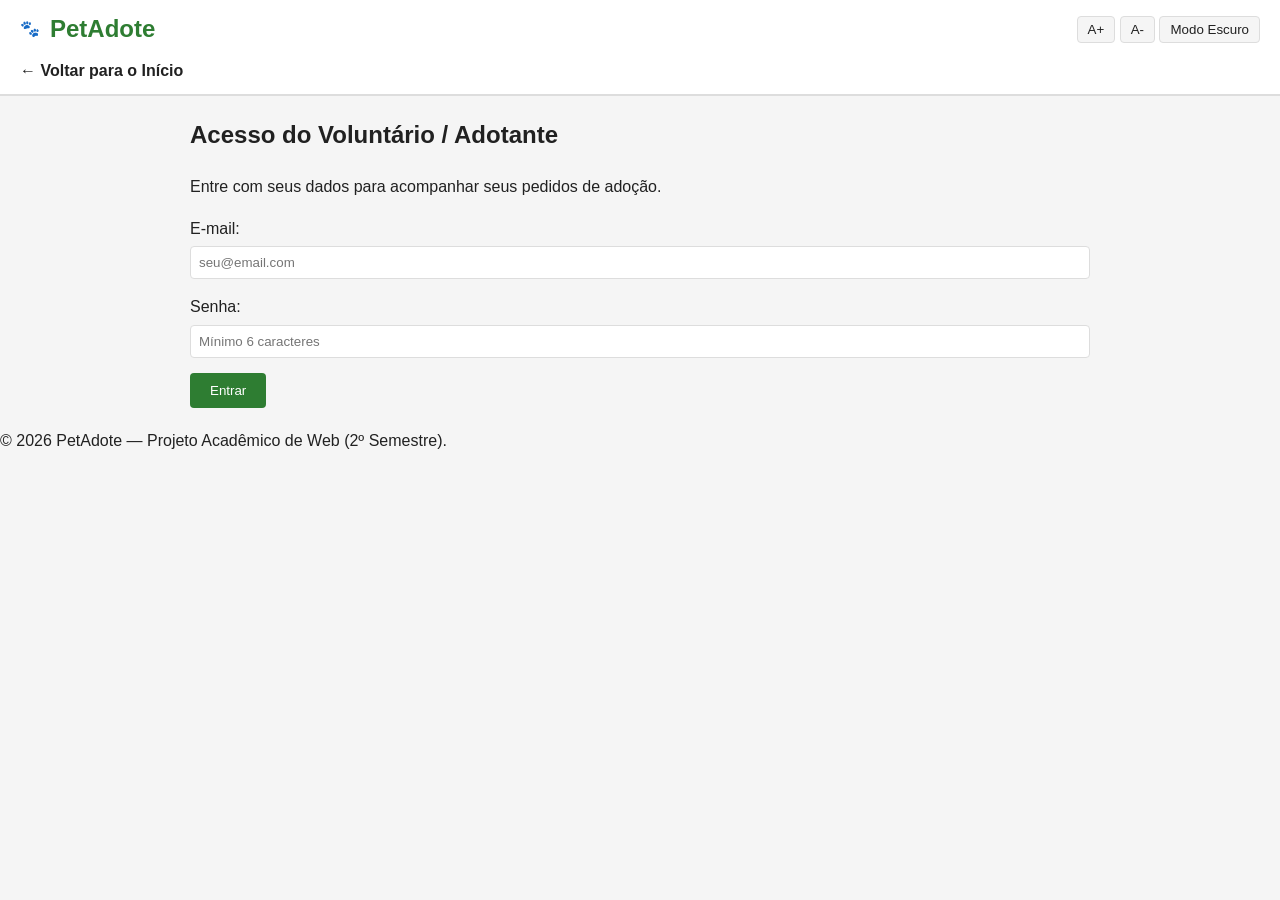
==== login.html @ b5b00cac "Create login.html" ====
<!DOCTYPE html>
<html lang="pt-BR">
<head>
  <meta charset="UTF-8">
  <meta name="viewport" content="width=device-width, initial-scale=1.0">
  <title>Login - PetAdote</title>
  <link rel="stylesheet" href="style.css">
</head>
<body>
  <header>
    <div class="header-container">
      <div class="logo">
        <span>🐾</span>
        <h1>PetAdote</h1>
      </div>

      <div class="acessibilidade">
        <button id="btn-aumentar" title="Aumentar fonte">A+</button>
        <button id="btn-diminuir" title="Diminuir fonte">A-</button>
        <button id="btn-tema"> Modo Escuro</button>
      </div>
    </div>

    <nav>
      <ul>
        <li><a href="index.html">← Voltar para o Início</a></li>
      </ul>
    </nav>
  </header>

  <main>
    <section class="secao-login">
      <h2>Acesso do Voluntário / Adotante</h2>
      <p>Entre com seus dados para acompanhar seus pedidos de adoção.</p>

      <form id="form-login">
        <div class="campo">
          <label for="login-email">E-mail:</label>
          <input type="email" id="login-email" required placeholder="seu@email.com">
        </div>

        <div class="campo">
          <label for="login-senha">Senha:</label>
          <input type="password" id="login-senha" required minlength="6" placeholder="Mínimo 6 caracteres">
        </div>

        <button type="submit" class="btn-enviar">Entrar</button>
      </form>

      <p id="mensagem-login" class="feedback-login" aria-live="polite"></p>
    </section>
  </main>

  <footer>
    <p>&copy; 2026 PetAdote — Projeto Acadêmico de Web (2º Semestre).</p>
  </footer>

  <script src="script.js"></script>
</body>
</html>
---- style.css ----
/* VARIÁVEIS DE CORES */
:root {
    --bg-pagina: #F5F5F5;
    --bg-card: #FFFFFF;
    --cor-texto: #212121;
    --cor-primaria: #2E7D32;
    --cor-secundaria: #E65100;
    --cor-borda: #DDD;
    --tamanho-fonte: 16px;
  }
  
  /* TEMA ESCURO */
  body.dark-mode {
    --bg-pagina: #121212;
    --bg-card: #1E1E1E;
    --cor-texto: #FFFFFF;
    --cor-primaria: #4CAF50;
    --cor-secundaria: #FF9800;
    --cor-borda: #333;
  }
  
  /* ESTILOS GERAIS */
  html {
    font-size: var(--tamanho-fonte);
  }
  
  body {
    margin: 0;
    font-family: Arial, sans-serif;
    background-color: var(--bg-pagina);
    color: var(--cor-texto);
    line-height: 1.6;
  }
  
  /* CABEÇALHO E NAV */
  header {
    background-color: var(--bg-card);
    border-bottom: 2px solid var(--cor-borda);
    padding: 10px 20px;
  }
  
  .header-container {
    display: flex;
    justify-content: space-between;
    align-items: center;
  }
  
  .logo {
    display: flex;
    align-items: center;
    gap: 10px;
  }
  
  .logo h1 {
    margin: 0;
    font-size: 1.5rem;
    color: var(--cor-primaria);
  }
  
  .acessibilidade button {
    padding: 5px 10px;
    cursor: pointer;
    background-color: var(--bg-pagina);
    color: var(--cor-texto);
    border: 1px solid var(--cor-borda);
    border-radius: 4px;
  }
  
  nav {
    display: flex;
    justify-content: space-between;
    align-items: center;
    margin-top: 10px;
  }
  
  nav ul {
    list-style: none;
    display: flex;
    gap: 15px;
    padding: 0;
    margin: 0;
  }
  
  nav a {
    text-decoration: none;
    color: var(--cor-texto);
    font-weight: bold;
  }
  
  .busca-box input {
    padding: 6px;
    border: 1px solid var(--cor-borda);
    border-radius: 4px;
  }
  
  /* CONTEÚDO PRINCIPAL */
  main {
    max-width: 900px;
    margin: 20px auto;
    padding: 0 15px;
  }
  
  /* CARROSSEL */
  .secao-carrossel {
    text-align: center;
  }
  
  .carrossel img {
    width: 100%;
    max-height: 350px;
    object-fit: cover;
    border-radius: 8px;
  }
  
  .controles-carrossel {
    margin-top: 8px;
  }
  
  .controles-carrossel button {
    padding: 8px 15px;
    background-color: var(--cor-primaria);
    color: white;
    border: none;
    border-radius: 4px;
    cursor: pointer;
  }
  
  /* GRID DE PETS (CARDS) */
  .grid-pets {
    display: flex;
    gap: 20px;
    flex-wrap: wrap;
  }
  
  .card-pet {
    background-color: var(--bg-card);
    border: 1px solid var(--cor-borda);
    border-radius: 8px;
    width: 270px;
    overflow: hidden;
  }
  
  .card-pet img {
    width: 100%;
    height: 180px;
    object-fit: cover;
  }
  
  .card-conteudo {
    padding: 15px;
  }
  
  .tag {
    background-color: var(--cor-secundaria);
    color: white;
    padding: 2px 8px;
    font-size: 0.8rem;
    border-radius: 4px;
  }
  
  .btn-adotar {
    display: block;
    text-align: center;
    background-color: var(--cor-primaria);
    color: white;
    text-decoration: none;
    padding: 8px;
    border-radius: 4px;
    margin-top: 10px;
  }
  
  /* FORMULÁRIO */
  .secao-contato {
    background-color: var(--bg-card);
    padding: 20px;
    border-radius: 8px;
    border: 1px solid var(--cor-borda);
    margin-top: 30px;
  }
  
  .campo {
    margin-bottom: 15px;
  }
  
  .campo label {
    display: block;
    margin-bottom: 5px;
  }
  
  .campo input, .campo textarea {
    width: 100%;
    padding: 8px;
    box-sizing: border-box;
    border: 1px solid var(--cor-borda);
    border-radius: 4px;
  }
  
  .btn-enviar {
    background-color: var(--cor-primaria);
    color: white;
    border: none;
    padding: 10px 20px;
    border-radius: 4px;
    cursor: pointer;
  }
  
#rodape
  footer {
    text-align: center;
    padding: 15px;
    background-color: var(--bg-card);
    border-top: 1px solid var(--cor-borda);
    margin-top: 30px;
  }
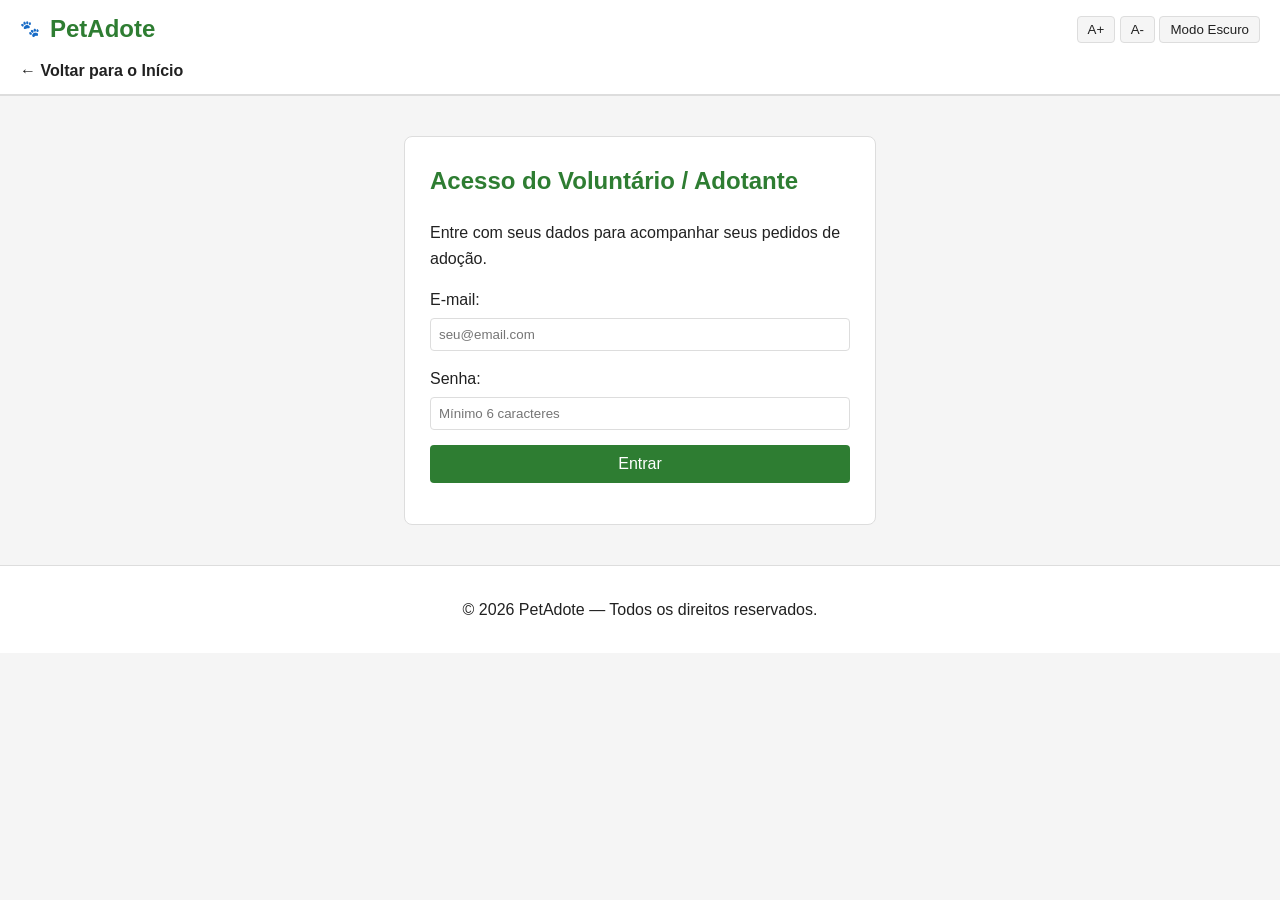
==== commit ca54b36a: "Update login.html" ====
--- a/login.html
+++ b/login.html
@@ -50,9 +50,8 @@
       <p id="mensagem-login" class="feedback-login" aria-live="polite"></p>
     </section>
   </main>
-
   <footer>
-    <p>&copy; 2026 PetAdote — Projeto Acadêmico de Web (2º Semestre).</p>
+    <p>&copy; 2026 PetAdote — Todos os direitos reservados.</p>
   </footer>
 
   <script src="script.js"></script>
--- a/style.css
+++ b/style.css
@@ -1,4 +1,4 @@
-/* VARIÁVEIS DE CORES */
+/*cores var*/
 :root {
     --bg-pagina: #F5F5F5;
     --bg-card: #FFFFFF;
@@ -9,7 +9,7 @@
     --tamanho-fonte: 16px;
   }
   
-  /* TEMA ESCURO */
+/*Tema*/
   body.dark-mode {
     --bg-pagina: #121212;
     --bg-card: #1E1E1E;
@@ -19,7 +19,7 @@
     --cor-borda: #333;
   }
   
-  /* ESTILOS GERAIS */
+/*estilo*/
   html {
     font-size: var(--tamanho-fonte);
   }
@@ -32,7 +32,7 @@
     line-height: 1.6;
   }
   
-  /* CABEÇALHO E NAV */
+/*nav e cabeçalho*/
   header {
     background-color: var(--bg-card);
     border-bottom: 2px solid var(--cor-borda);
@@ -93,14 +93,14 @@
     border-radius: 4px;
   }
   
-  /* CONTEÚDO PRINCIPAL */
+/*principal*/
   main {
     max-width: 900px;
     margin: 20px auto;
     padding: 0 15px;
   }
   
-  /* CARROSSEL */
+/*carrosel*/
   .secao-carrossel {
     text-align: center;
   }
@@ -125,7 +125,7 @@
     cursor: pointer;
   }
   
-  /* GRID DE PETS (CARDS) */
+/*gridpets*/
   .grid-pets {
     display: flex;
     gap: 20px;
@@ -169,7 +169,7 @@
     margin-top: 10px;
   }
   
-  /* FORMULÁRIO */
+#formulario
   .secao-contato {
     background-color: var(--bg-card);
     padding: 20px;
@@ -204,11 +204,38 @@
     cursor: pointer;
   }
   
-#rodape
+/*rodape*/
   footer {
     text-align: center;
     padding: 15px;
     background-color: var(--bg-card);
     border-top: 1px solid var(--cor-borda);
     margin-top: 30px;
-  }+  }
+
+/*login*/
+.secao-login {
+    max-width: 420px;
+    margin: 40px auto;
+    background-color: var(--bg-card);
+    padding: 25px;
+    border-radius: 8px;
+    border: 1px solid var(--cor-borda);
+  }
+  
+  .secao-login h2 {
+    margin-top: 0;
+    color: var(--cor-primaria);
+  }
+  
+  .secao-login .btn-enviar {
+    width: 100%;
+    font-size: 1rem;
+  }
+  
+  .feedback-login {
+    margin-top: 15px;
+    font-weight: bold;
+    color: var(--cor-primaria);
+    text-align: center;
+  }
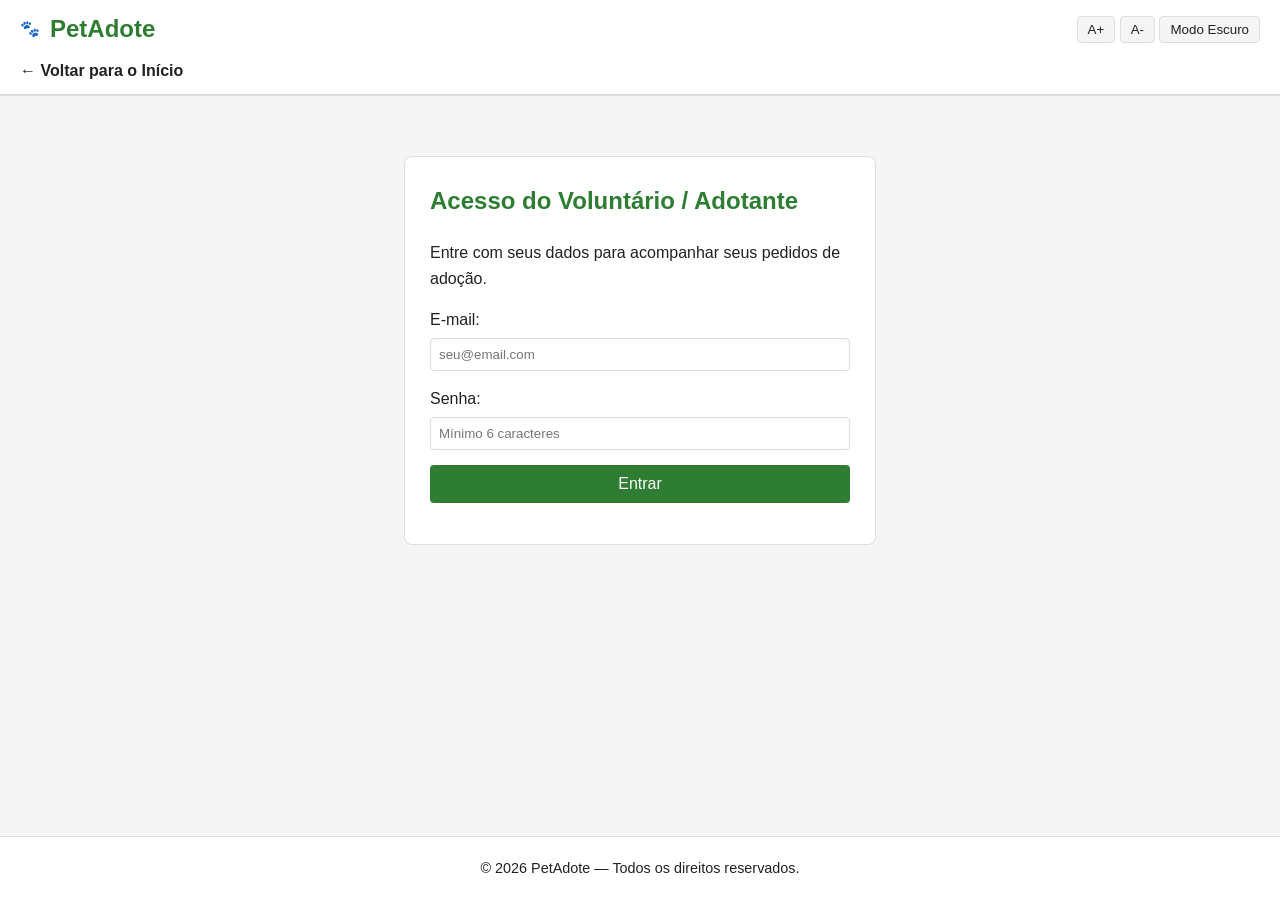
==== commit 140441f5: "Add files via upload" ====
--- a/login.html
+++ b/login.html
@@ -1,59 +1,59 @@
-<!DOCTYPE html>
-<html lang="pt-BR">
-<head>
-  <meta charset="UTF-8">
-  <meta name="viewport" content="width=device-width, initial-scale=1.0">
-  <title>Login - PetAdote</title>
-  <link rel="stylesheet" href="style.css">
-</head>
-<body>
-  <header>
-    <div class="header-container">
-      <div class="logo">
-        <span>🐾</span>
-        <h1>PetAdote</h1>
-      </div>
-
-      <div class="acessibilidade">
-        <button id="btn-aumentar" title="Aumentar fonte">A+</button>
-        <button id="btn-diminuir" title="Diminuir fonte">A-</button>
-        <button id="btn-tema"> Modo Escuro</button>
-      </div>
-    </div>
-
-    <nav>
-      <ul>
-        <li><a href="index.html">← Voltar para o Início</a></li>
-      </ul>
-    </nav>
-  </header>
-
-  <main>
-    <section class="secao-login">
-      <h2>Acesso do Voluntário / Adotante</h2>
-      <p>Entre com seus dados para acompanhar seus pedidos de adoção.</p>
-
-      <form id="form-login">
-        <div class="campo">
-          <label for="login-email">E-mail:</label>
-          <input type="email" id="login-email" required placeholder="seu@email.com">
-        </div>
-
-        <div class="campo">
-          <label for="login-senha">Senha:</label>
-          <input type="password" id="login-senha" required minlength="6" placeholder="Mínimo 6 caracteres">
-        </div>
-
-        <button type="submit" class="btn-enviar">Entrar</button>
-      </form>
-
-      <p id="mensagem-login" class="feedback-login" aria-live="polite"></p>
-    </section>
-  </main>
-  <footer>
-    <p>&copy; 2026 PetAdote — Todos os direitos reservados.</p>
-  </footer>
-
-  <script src="script.js"></script>
-</body>
-</html>
+<!DOCTYPE html>
+<html lang="pt-BR">
+<head>
+  <meta charset="UTF-8">
+  <meta name="viewport" content="width=device-width, initial-scale=1.0">
+  <title>Login - PetAdote</title>
+  <link rel="stylesheet" href="style.css">
+</head>
+<body>
+  <header>
+    <div class="header-container">
+      <div class="logo">
+        <span>🐾</span>
+        <h1>PetAdote</h1>
+      </div>
+
+      <div class="acessibilidade">
+        <button id="btn-aumentar" title="Aumentar fonte">A+</button>
+        <button id="btn-diminuir" title="Diminuir fonte">A-</button>
+        <button id="btn-tema"> Modo Escuro</button>
+      </div>
+    </div>
+
+    <nav>
+      <ul>
+        <li><a href="index.html">← Voltar para o Início</a></li>
+      </ul>
+    </nav>
+  </header>
+
+  <main>
+    <section class="secao-login">
+      <h2>Acesso do Voluntário / Adotante</h2>
+      <p>Entre com seus dados para acompanhar seus pedidos de adoção.</p>
+
+      <form id="form-login">
+        <div class="campo">
+          <label for="login-email">E-mail:</label>
+          <input type="email" id="login-email" required placeholder="seu@email.com">
+        </div>
+
+        <div class="campo">
+          <label for="login-senha">Senha:</label>
+          <input type="password" id="login-senha" required minlength="6" placeholder="Mínimo 6 caracteres">
+        </div>
+
+        <button type="submit" class="btn-enviar">Entrar</button>
+      </form>
+
+      <p id="mensagem-login" class="feedback-login" aria-live="polite"></p>
+    </section>
+  </main>
+  <footer>
+    <p>&copy; 2026 PetAdote — Todos os direitos reservados.</p>
+  </footer>
+
+  <script src="script.js"></script>
+</body>
+</html>
--- a/style.css
+++ b/style.css
@@ -239,3 +239,40 @@
     color: var(--cor-primaria);
     text-align: center;
   }
+
+/*Rodape final tela*/
+body {
+  margin: 0;
+  font-family: Arial, sans-serif;
+  background-color: var(--bg-pagina);
+  color: var(--cor-texto);
+  line-height: 1.6;
+  min-height: 100vh;
+  display: flex;
+  flex-direction: column;
+}
+
+main {
+  max-width: 900px;
+  width: 100%;
+  margin: 20px auto;
+  padding: 0 15px;
+  box-sizing: border-box;
+  flex: 1;
+}
+
+/*largura rodape*/
+footer {
+  width: 100%;
+  box-sizing: border-box;
+  text-align: center;
+  padding: 20px 15px;
+  background-color: var(--bg-card);
+  border-top: 1px solid var(--cor-borda);
+  margin-top: 40px;
+  font-size: 0.9rem;
+}
+
+footer p {
+  margin: 0;
+}
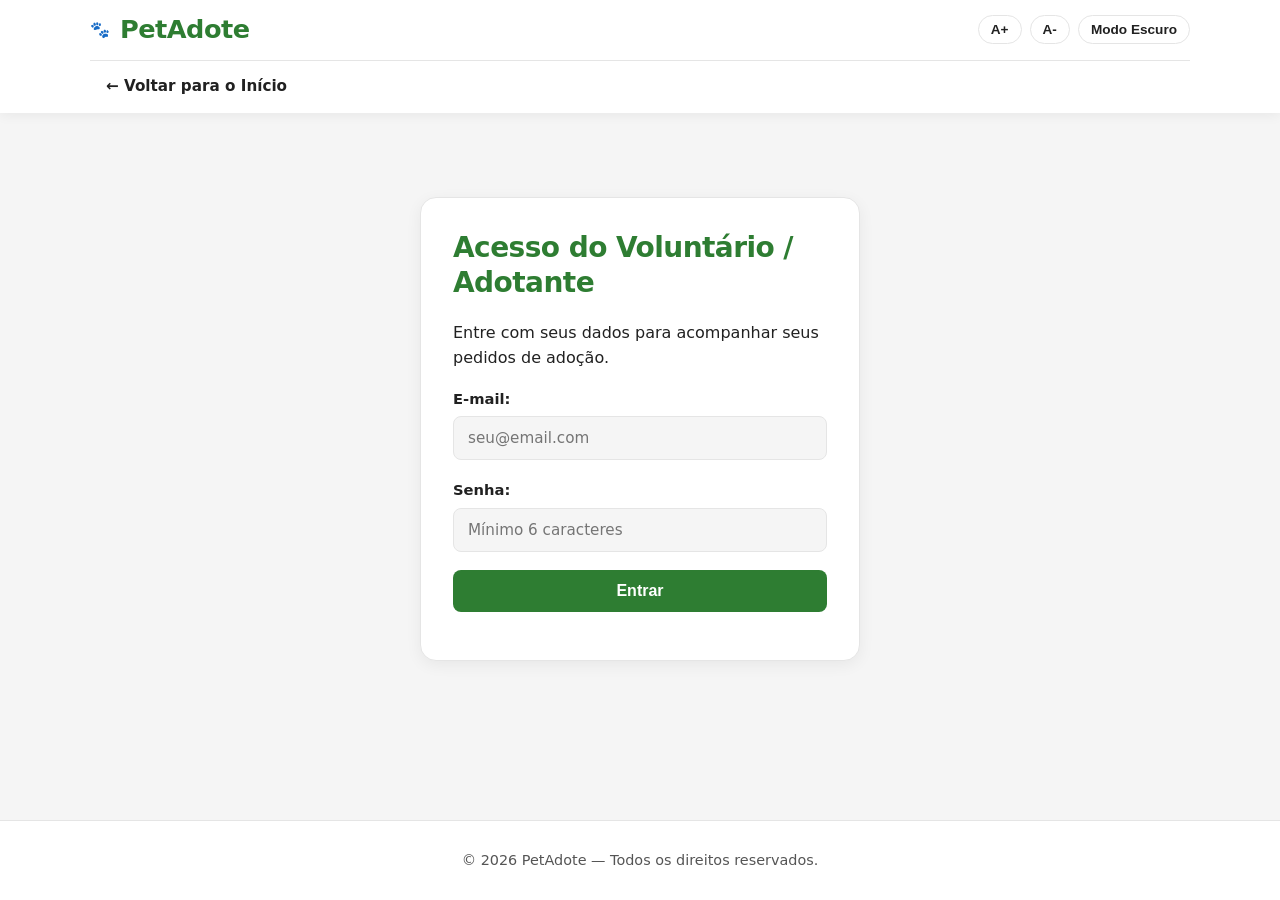
==== commit a80d4769: "Update login.html" ====
--- a/login.html
+++ b/login.html
@@ -3,7 +3,7 @@
 <head>
   <meta charset="UTF-8">
   <meta name="viewport" content="width=device-width, initial-scale=1.0">
-  <title>Login - PetAdote</title>
+  <title>🐾 Login - PetAdote</title>
   <link rel="stylesheet" href="style.css">
 </head>
 <body>
@@ -56,4 +56,4 @@
 
   <script src="script.js"></script>
 </body>
-</html>+</html>
--- a/style.css
+++ b/style.css
@@ -1,48 +1,87 @@
-/*cores var*/
-:root {
+/* var */
+   :root {
     --bg-pagina: #F5F5F5;
     --bg-card: #FFFFFF;
     --cor-texto: #212121;
+    --cor-texto-suave: #555555;
     --cor-primaria: #2E7D32;
+    --cor-primaria-hover: #1B5E20;
     --cor-secundaria: #E65100;
-    --cor-borda: #DDD;
+    --cor-borda: #E5E5E5;
+    --sombra-header: 0 2px 12px rgba(0, 0, 0, 0.06);
+    --sombra-card: 0 4px 16px rgba(0, 0, 0, 0.06);
+    --sombra-hover: 0 10px 24px rgba(0, 0, 0, 0.12);
     --tamanho-fonte: 16px;
   }
   
-/*Tema*/
   body.dark-mode {
     --bg-pagina: #121212;
     --bg-card: #1E1E1E;
     --cor-texto: #FFFFFF;
+    --cor-texto-suave: #BDBDBD;
     --cor-primaria: #4CAF50;
+    --cor-primaria-hover: #388E3C;
     --cor-secundaria: #FF9800;
-    --cor-borda: #333;
-  }
-  
-/*estilo*/
+    --cor-borda: #2E2E2E;
+    --sombra-header: 0 2px 12px rgba(0, 0, 0, 0.45);
+    --sombra-card: 0 4px 16px rgba(0, 0, 0, 0.35);
+    --sombra-hover: 0 10px 24px rgba(0, 0, 0, 0.55);
+  }
+  
+/*reset e tipografia*/
+  * {
+    box-sizing: border-box;
+  }
+  
   html {
     font-size: var(--tamanho-fonte);
+    scroll-behavior: smooth;
   }
   
   body {
     margin: 0;
-    font-family: Arial, sans-serif;
+    font-family: 'Segoe UI', system-ui, -apple-system, Roboto, Arial, sans-serif;
     background-color: var(--bg-pagina);
     color: var(--cor-texto);
     line-height: 1.6;
-  }
-  
-/*nav e cabeçalho*/
+    min-height: 100vh;
+    display: flex;
+    flex-direction: column;
+    -webkit-font-smoothing: antialiased;
+    transition: background-color 0.25s ease, color 0.25s ease;
+  }
+  
+  h1, h2, h3 {
+    letter-spacing: -0.02em;
+    line-height: 1.25;
+  }
+  
+  a:focus-visible,
+  button:focus-visible,
+  input:focus-visible,
+  textarea:focus-visible {
+    outline: 2px solid var(--cor-primaria);
+    outline-offset: 2px;
+  }
+  
+  /*Navbar*/
   header {
     background-color: var(--bg-card);
-    border-bottom: 2px solid var(--cor-borda);
-    padding: 10px 20px;
+    box-shadow: var(--sombra-header);
+    padding: 14px 24px;
+    position: sticky;
+    top: 0;
+    z-index: 100;
   }
   
   .header-container {
+    max-width: 1100px;
+    margin: 0 auto;
     display: flex;
     justify-content: space-between;
     align-items: center;
+    flex-wrap: wrap;
+    gap: 12px;
   }
   
   .logo {
@@ -53,30 +92,45 @@
   
   .logo h1 {
     margin: 0;
-    font-size: 1.5rem;
+    font-size: 1.6rem;
+    font-weight: 800;
     color: var(--cor-primaria);
   }
   
+  .acessibilidade {
+    display: flex;
+    gap: 8px;
+    flex-wrap: wrap;
+  }
+  
   .acessibilidade button {
-    padding: 5px 10px;
+    padding: 6px 12px;
     cursor: pointer;
-    background-color: var(--bg-pagina);
+    background-color: transparent;
     color: var(--cor-texto);
     border: 1px solid var(--cor-borda);
-    border-radius: 4px;
+    border-radius: 999px;
+    font-size: 0.85rem;
+    font-weight: 600;
   }
   
   nav {
+    max-width: 1100px;
+    margin: 14px auto 0;
+    padding-top: 12px;
+    border-top: 1px solid var(--cor-borda);
     display: flex;
     justify-content: space-between;
     align-items: center;
-    margin-top: 10px;
+    flex-wrap: wrap;
+    gap: 14px;
   }
   
   nav ul {
     list-style: none;
     display: flex;
-    gap: 15px;
+    flex-wrap: wrap;
+    gap: 6px;
     padding: 0;
     margin: 0;
   }
@@ -84,20 +138,53 @@
   nav a {
     text-decoration: none;
     color: var(--cor-texto);
-    font-weight: bold;
+    font-weight: 600;
+    font-size: 0.95rem;
+    padding: 8px 16px;
+    border-radius: 999px;
+    transition: background-color 0.2s ease, color 0.2s ease;
+  }
+  
+  nav a:hover {
+    background-color: var(--cor-primaria);
+    color: #FFFFFF;
   }
   
   .busca-box input {
-    padding: 6px;
+    padding: 9px 16px;
+    width: 240px;
+    max-width: 100%;
     border: 1px solid var(--cor-borda);
-    border-radius: 4px;
-  }
-  
-/*principal*/
+    border-radius: 999px;
+    background-color: var(--bg-pagina);
+    color: var(--cor-texto);
+    font-size: 0.9rem;
+    transition: border-color 0.2s ease, box-shadow 0.2s ease;
+  }
+  
+  .busca-box input:focus {
+    border-color: var(--cor-primaria);
+    box-shadow: 0 0 0 3px rgba(46, 125, 50, 0.15);
+  }
+  
+  /*principal*/
   main {
-    max-width: 900px;
-    margin: 20px auto;
-    padding: 0 15px;
+    max-width: 1100px;
+    width: 100%;
+    margin: 36px auto;
+    padding: 0 20px;
+    flex: 1;
+  }
+  
+  main section {
+    margin-bottom: 48px;
+  }
+  
+  main h2 {
+    font-size: 1.75rem;
+    font-weight: 700;
+    color: var(--cor-primaria);
+    margin: 0 0 20px;
   }
   
 /*carrosel*/
@@ -107,172 +194,224 @@
   
   .carrossel img {
     width: 100%;
-    max-height: 350px;
+    height: 400px;
     object-fit: cover;
-    border-radius: 8px;
+    border-radius: 16px;
+    box-shadow: var(--sombra-card);
+    display: block;
   }
   
   .controles-carrossel {
-    margin-top: 8px;
+    margin-top: 14px;
+    display: flex;
+    justify-content: center;
+    gap: 12px;
   }
   
   .controles-carrossel button {
-    padding: 8px 15px;
+    padding: 9px 22px;
     background-color: var(--cor-primaria);
-    color: white;
+    color: #FFFFFF;
     border: none;
-    border-radius: 4px;
+    border-radius: 999px;
     cursor: pointer;
-  }
-  
-/*gridpets*/
+    font-weight: 600;
+    font-size: 0.9rem;
+  }
+  
+/*grade pets*/
   .grid-pets {
     display: flex;
-    gap: 20px;
+    gap: 24px;
     flex-wrap: wrap;
+    justify-content: center;
   }
   
   .card-pet {
     background-color: var(--bg-card);
     border: 1px solid var(--cor-borda);
-    border-radius: 8px;
-    width: 270px;
+    border-radius: 14px;
+    width: 310px;
     overflow: hidden;
+    box-shadow: var(--sombra-card);
+    display: flex;
+    flex-direction: column;
+    transition: transform 0.25s ease, box-shadow 0.25s ease;
+  }
+  
+  .card-pet:hover {
+    transform: translateY(-6px);
+    box-shadow: var(--sombra-hover);
   }
   
   .card-pet img {
     width: 100%;
-    height: 180px;
+    height: 220px;
     object-fit: cover;
+    transition: transform 0.35s ease;
+  }
+  
+  .card-pet:hover img {
+    transform: scale(1.04);
   }
   
   .card-conteudo {
-    padding: 15px;
+    padding: 20px;
+    display: flex;
+    flex-direction: column;
+    flex: 1;
+  }
+  
+  .card-conteudo h3 {
+    margin: 0 0 8px;
+    font-size: 1.25rem;
+    font-weight: 700;
+  }
+  
+  .card-conteudo p {
+    color: var(--cor-texto-suave);
+    font-size: 0.95rem;
+    margin: 8px 0 18px;
   }
   
   .tag {
+    display: inline-block;
+    align-self: flex-start;
     background-color: var(--cor-secundaria);
-    color: white;
-    padding: 2px 8px;
-    font-size: 0.8rem;
-    border-radius: 4px;
+    color: #FFFFFF;
+    padding: 4px 12px;
+    font-size: 0.78rem;
+    font-weight: 700;
+    letter-spacing: 0.02em;
+    border-radius: 999px;
   }
   
   .btn-adotar {
     display: block;
     text-align: center;
     background-color: var(--cor-primaria);
-    color: white;
+    color: #FFFFFF;
     text-decoration: none;
-    padding: 8px;
-    border-radius: 4px;
-    margin-top: 10px;
-  }
-  
-#formulario
+    font-weight: 700;
+    font-size: 0.95rem;
+    padding: 11px 16px;
+    border-radius: 8px;
+    margin-top: auto;
+  }
+  
+/*login*/
+  .secao-contato,
+  .secao-login {
+    background-color: var(--bg-card);
+    padding: 32px;
+    border-radius: 16px;
+    border: 1px solid var(--cor-borda);
+    box-shadow: var(--sombra-card);
+  }
+  
   .secao-contato {
-    background-color: var(--bg-card);
-    padding: 20px;
-    border-radius: 8px;
-    border: 1px solid var(--cor-borda);
-    margin-top: 30px;
+    max-width: 720px;
+    margin: 48px auto 0;
+  }
+  
+  .secao-login {
+    max-width: 440px;
+    margin: 48px auto;
+  }
+  
+  .secao-contato h2,
+  .secao-login h2 {
+    margin-top: 0;
+    margin-bottom: 20px;
+    color: var(--cor-primaria);
   }
   
   .campo {
-    margin-bottom: 15px;
+    margin-bottom: 18px;
   }
   
   .campo label {
     display: block;
-    margin-bottom: 5px;
-  }
-  
-  .campo input, .campo textarea {
-    width: 100%;
-    padding: 8px;
-    box-sizing: border-box;
+    margin-bottom: 6px;
+    font-weight: 600;
+    font-size: 0.92rem;
+  }
+  
+  .campo input,
+  .campo textarea {
+    width: 100%;
+    padding: 12px 14px;
     border: 1px solid var(--cor-borda);
-    border-radius: 4px;
+    border-radius: 8px;
+    background-color: var(--bg-pagina);
+    color: var(--cor-texto);
+    font-family: inherit;
+    font-size: 0.95rem;
+    transition: border-color 0.2s ease, box-shadow 0.2s ease;
+  }
+  
+  .campo input:focus,
+  .campo textarea:focus {
+    border-color: var(--cor-primaria);
+    box-shadow: 0 0 0 3px rgba(46, 125, 50, 0.15);
   }
   
   .btn-enviar {
     background-color: var(--cor-primaria);
-    color: white;
+    color: #FFFFFF;
     border: none;
-    padding: 10px 20px;
-    border-radius: 4px;
+    padding: 12px 28px;
+    border-radius: 8px;
     cursor: pointer;
+    font-weight: 700;
+    font-size: 1rem;
+  }
+  
+  .secao-login .btn-enviar {
+    width: 100%;
+  }
+  
+  .feedback-login {
+    margin-top: 16px;
+    font-weight: 600;
+    color: var(--cor-primaria);
+    text-align: center;
+  }
+  
+/*hover*/
+  .acessibilidade button,
+  .controles-carrossel button,
+  .btn-adotar,
+  .btn-enviar {
+    transition: background-color 0.2s ease, color 0.2s ease, transform 0.2s ease, box-shadow 0.2s ease;
+  }
+  
+  .controles-carrossel button:hover,
+  .btn-adotar:hover,
+  .btn-enviar:hover {
+    background-color: var(--cor-primaria-hover);
+    transform: translateY(-2px);
+    box-shadow: 0 6px 14px rgba(0, 0, 0, 0.16);
+  }
+  
+  .acessibilidade button:hover {
+    background-color: var(--cor-primaria);
+    color: #FFFFFF;
+    border-color: var(--cor-primaria);
   }
   
 /*rodape*/
   footer {
+    width: 100%;
     text-align: center;
-    padding: 15px;
+    padding: 28px 20px;
     background-color: var(--bg-card);
     border-top: 1px solid var(--cor-borda);
-    margin-top: 30px;
-  }
-
-/*login*/
-.secao-login {
-    max-width: 420px;
-    margin: 40px auto;
-    background-color: var(--bg-card);
-    padding: 25px;
-    border-radius: 8px;
-    border: 1px solid var(--cor-borda);
-  }
-  
-  .secao-login h2 {
-    margin-top: 0;
-    color: var(--cor-primaria);
-  }
-  
-  .secao-login .btn-enviar {
-    width: 100%;
-    font-size: 1rem;
-  }
-  
-  .feedback-login {
-    margin-top: 15px;
-    font-weight: bold;
-    color: var(--cor-primaria);
-    text-align: center;
-  }
-
-/*Rodape final tela*/
-body {
-  margin: 0;
-  font-family: Arial, sans-serif;
-  background-color: var(--bg-pagina);
-  color: var(--cor-texto);
-  line-height: 1.6;
-  min-height: 100vh;
-  display: flex;
-  flex-direction: column;
-}
-
-main {
-  max-width: 900px;
-  width: 100%;
-  margin: 20px auto;
-  padding: 0 15px;
-  box-sizing: border-box;
-  flex: 1;
-}
-
-/*largura rodape*/
-footer {
-  width: 100%;
-  box-sizing: border-box;
-  text-align: center;
-  padding: 20px 15px;
-  background-color: var(--bg-card);
-  border-top: 1px solid var(--cor-borda);
-  margin-top: 40px;
-  font-size: 0.9rem;
-}
-
-footer p {
-  margin: 0;
-}+    margin-top: 56px;
+    font-size: 0.9rem;
+    color: var(--cor-texto-suave);
+  }
+  
+  footer p {
+    margin: 0;
+  }
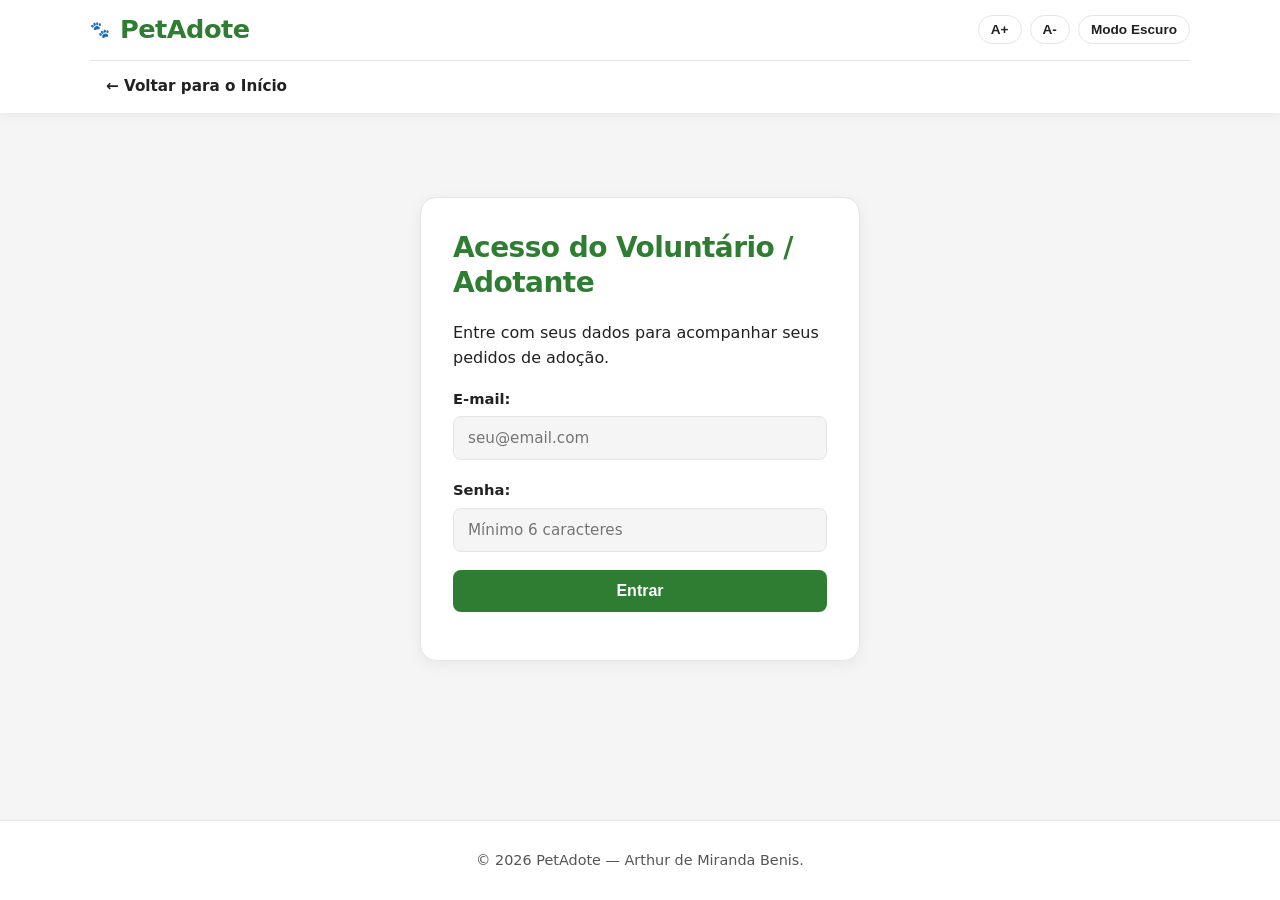
==== commit 38a96863: "Update login.html" ====
--- a/login.html
+++ b/login.html
@@ -3,7 +3,8 @@
 <head>
   <meta charset="UTF-8">
   <meta name="viewport" content="width=device-width, initial-scale=1.0">
-  <title>🐾 Login - PetAdote</title>
+  <title>Login - PetAdote</title>
+  <link rel="icon" href="data:image/svg+xml,<svg xmlns=%22http://www.w3.org/2000/svg%22 viewBox=%220 0 100 100%22><text y=%22.9em%22 font-size=%2290%22>🐾</text></svg>">
   <link rel="stylesheet" href="style.css">
 </head>
 <body>
@@ -17,7 +18,7 @@
       <div class="acessibilidade">
         <button id="btn-aumentar" title="Aumentar fonte">A+</button>
         <button id="btn-diminuir" title="Diminuir fonte">A-</button>
-        <button id="btn-tema"> Modo Escuro</button>
+        <button id="btn-tema">Modo Escuro</button>
       </div>
     </div>
 
@@ -50,8 +51,9 @@
       <p id="mensagem-login" class="feedback-login" aria-live="polite"></p>
     </section>
   </main>
+
   <footer>
-    <p>&copy; 2026 PetAdote — Todos os direitos reservados.</p>
+    <p>&copy; 2026 PetAdote — Arthur de Miranda Benis.</p>
   </footer>
 
   <script src="script.js"></script>
